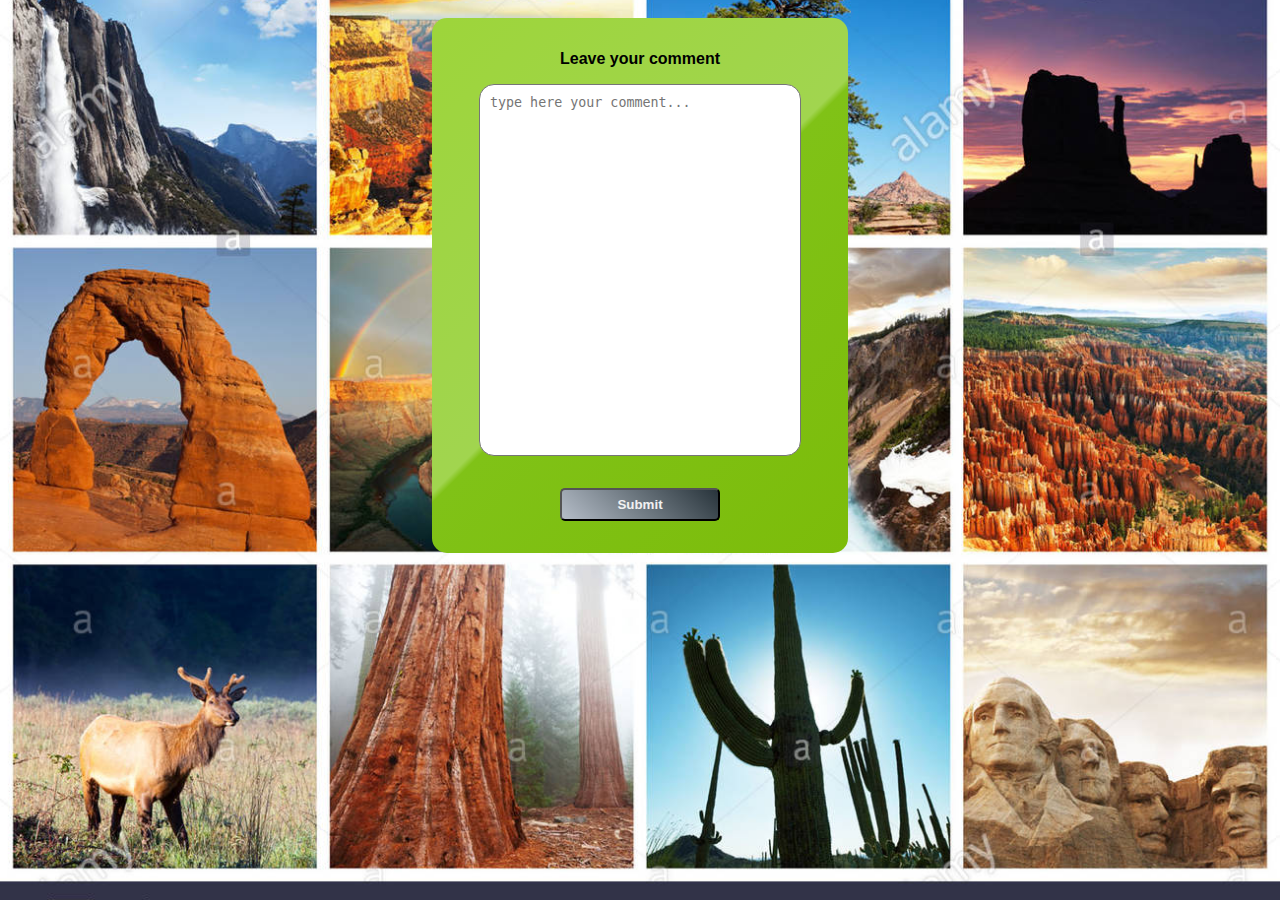
==== forms/comments.html @ 7cc3cee2 "First Commit" ====
<!DOCTYPE html>
<html lang="en">
  <head>
    <meta charset="UTF-8" />
    <meta http-equiv="X-UA-Compatible" content="IE=edge" />
    <meta name="viewport" content="width=device-width, initial-scale=1.0" />
    
    <title>Document</title>
    <link rel="stylesheet" href="styleComments.css" />
    <link rel="stylesheet" href="../style.css">
    <link href="https://fonts.googleapis.com/css2?family=Prompt:ital,wght@1,300&display=swap" rel="stylesheet">
  </head>
  <body id="body">
    <div class="main">
      <label for="comments">Leave your comment</label>
      <div class="box__txt">
        <textarea name="comments" id="comments" cols="30" rows="10" placeholder="type here your comment..."></textarea>
      </div>
      <button id="btn">Submit</button>
    </div>
  </body>
 <script src="index.js"></script>
 <script src="../like.js"></script>
</html>
---- forms/styleComments.css ----
body {
  display: flex;
  justify-content: center;
  align-items: center;
  background: -webkit-linear-gradient(
    left,
    rgba(63, 76, 107, 1) 0%,
    rgba(63, 76, 107, 1) 100%
  );
  font-family: "Prompt", sans-serif;
  background: url(../images/backgroundComments.jpg) no-repeat 50% 50% / cover;
  
}



.main {
  width: 22rem;
  height: auto;
  padding: 2rem;
  background: -webkit-linear-gradient(
    -45deg,
    rgba(157, 213, 58, 1) 0%,
    rgba(161, 213, 79, 1) 50%,
    rgba(128, 194, 23, 1) 51%,
    rgba(124, 188, 10, 1) 100%
  );

  border-radius: 15px;
  text-align: center;
}

@media only screen and (max-width: 400px){
   .main{
     width: 15rem;
   }


}

.alert-div{
  width: 200px;
  height: 100px;
  border-radius: 10px;
  border: 1px solid #e31b6d;
  text-align: center;
  position: absolute;
  top: 20px;
  background: -webkit-linear-gradient(left, #ffffff 0%,#e5e5e5 100%);
  color: #1c1c1c;
  padding: 20px;
  font-size: 15px;
  font-weight: bold;
}

.box__txt {
  display: flex;
  justify-content: center;
  align-items: center;
  margin-top: 1em;
}

label {
  font-weight: bold;
}

textarea {
  margin-left: auto;
  margin-right: auto;
  resize: none;
  width: 300px;
  height: 350px;
  border-radius: 15px;
  padding: 10px;
}

button {
  margin-top: 2rem;
  width: 12em;
  height: 2.5em;
  border-radius: 5px;
  background: -webkit-linear-gradient(45deg, rgba(181,189,200,1) 0%,rgba(130,140,149,1) 36%,rgba(40,52,59,1) 100%); 
  font-weight: bolder;
  color: #f1f1f1;
  cursor: pointer;
 
}

button:focus,
button:hover{
  color: yellow;
   transition: 0.4s;
}

/* =======================
background list for comment
=================*/

/* background: url(../images/SanFRA_comment.jpg) no-repeat 50% 50% / cover;

background: url(../images/VegasComment.jpg) no-repeat 50% 50% / cover;

background: url(../images/ManhattanComment.jpg) no-repeat 50% 50% / cover;*/
---- style.css ----
body {
  display: flex;
  align-items: center;
  justify-content: space-around;
  padding: 10px;
  font-family: "Open Sans", sans-serif;
}

@media only screen and (max-width: 1300px ){
  body{
    display: flex;
    flex-wrap: wrap;
  }
}


.card {
  width: 370px;
  height: auto;
  border-radius: 15px;
  padding: 5px;
  box-shadow: 0 4px 8px 0 rgba(0, 0, 0, 0.2);
  margin: 20px 20px;
  transition: 0.3s;
  text-align: center;
	position: relative;
}

/* .card img:hover{
	opacity: 0.3;
  filter: grayscale(100%);
}

#symbol{
	position: absolute;
	top: 25%;
	left: 43%;
	border-radius: 50%;
  font-size: 34px;
  color: #000000;
  width: 60px;
  height: 60px;
  line-height: 60px;
  background: #ffffff;
  transform: translate(-50%, -50%) scale(0);
  transition: transform 300ms 0ms cubic-bezier(0.6, -0.28, 0.735, 0.045); 
} 

#symbol:hover{
	transform: translate(-50%, -50%) scale(1);
  transition: transform 300ms 100ms cubic-bezier(0.175, 0.885, 0.32, 1.275);
} */ 

/*MOBILE*/

@media (max-width: 400px){
  .card{
    width: 250px;
  }
  
  img{
    max-width: 80%;
    height: auto;
    margin-top: 10px;
  }

  p{
    font-size: 18px;
  }

  .a_down{
    font-size: 15px;
  }
}


.like.selected {
	color: #e31b6d;
}


.card:hover {
  box-shadow: 0 8px 16px 0 rgba(0, 0, 0, 0.2);
  transform: scale(1.1);
  transition: 1s;
}

img {
  width: 350px;
  max-height: 210px;
  border-radius: 10px;
  cursor: pointer;
}

.cont-city-name {
  display: block;
  margin-left: auto;
  margin-right: auto;
  text-align: center;
  width: 250px;
}

h3 {
  font-weight: bold;
  border-bottom: 1px solid #e31b6d;
  font-size: 22px;
  padding-bottom: 10px;
  margin-bottom: 10px;
}

.cont_down {
  display: flex;
  margin-top: 5px;

  padding: 5px;
  margin-left: 10px;
  margin-right: 10px;
  background: -webkit-linear-gradient(
    -45deg,
    #ffffff 0%,
    #f1f1f1 50%,
    #e1e1e1 51%,
    #f6f6f6 100%
  );
  border-radius: 5px;
}

.like-div{
  width: 200px;
  height: 100px;
  border-radius: 10px;
  border: 1px solid #e31b6d;
  text-align: center;
  position: absolute;
  top: 20px;
  background: -webkit-linear-gradient(left, #ffffff 0%,#e5e5e5 100%);
  color: #1c1c1c;
  padding: 10px;
  font-size: 15px;
  font-weight: bold;
}


/*.btnBox{
  margin-top: 50px;
}*/

.removeBtn{
  border-radius: 50%;
  text-align: center;
  width: 5px;
  height: auto;
  background-color: #e31b6d;
  color: #e31b6d;
  font-weight: bold;
  padding: 10px;
}



.like {
  width: 50%;
  text-align: center;
  color: #1c1c1c;
  cursor: pointer;
  position: relative;
	animation: heartbeat 1s infinite;
}

@keyframes heartbeat{
	0%{
		transform: scale(.75);
	}
	20%{
		transform: scale(1);
	}
	40%{
		transform: scale(.75);
	}
	60%{
		transform: scale(1);
	}
	80%{
		transform: scale(.75);
	}
	100%{
		transform: scale(.75);
	}
}

.about {
  text-align: center;
}

i {
  position: absolute;
  color: #e31b6d;
  cursor: pointer;
}



.a_down {
  border-radius: 25px;
  background: -webkit-linear-gradient(
    -45deg,
    #fceabb 0%,
    #fccd4d 50%,
    #f8b500 51%,
    #fbdf93 100%
  );
  padding: 5px 20px;
  cursor: pointer;
  text-decoration: none;
  color: #302b2d;
  transition: color ease-in-out 0.5ms;
}

.a_down:focus,
.a_down:hover{
  color: #e31b6d;
  
}
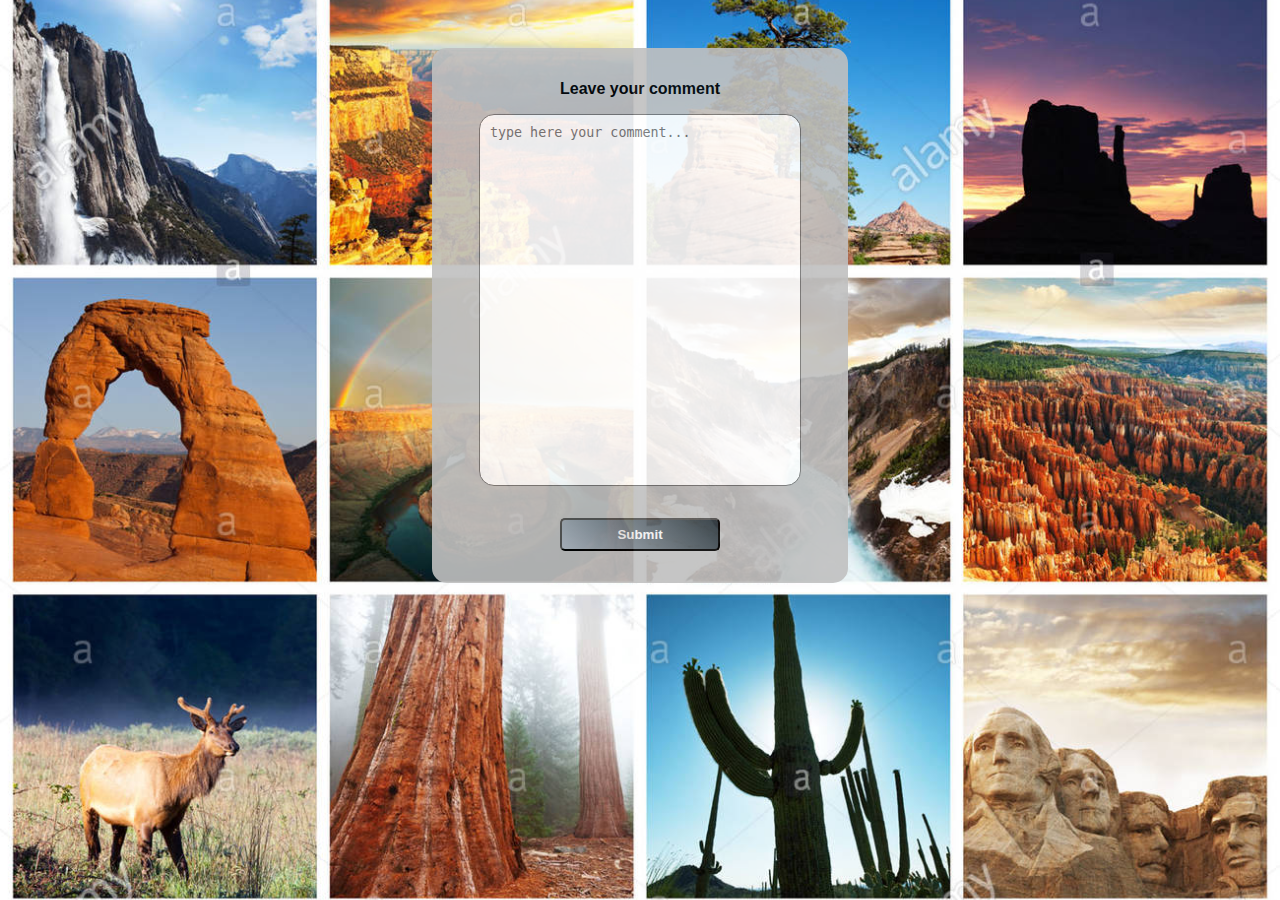
==== commit 7eea6f08: "cleanup & responsive" ====
--- a/forms/comments.html
+++ b/forms/comments.html
@@ -12,10 +12,12 @@
   </head>
   <body id="body">
     <div class="main">
+		<section>
       <label for="comments">Leave your comment</label>
       <div class="box__txt">
         <textarea name="comments" id="comments" cols="30" rows="10" placeholder="type here your comment..."></textarea>
       </div>
+		</section>
       <button id="btn">Submit</button>
     </div>
   </body>
--- a/forms/styleComments.css
+++ b/forms/styleComments.css
@@ -18,16 +18,11 @@
   width: 22rem;
   height: auto;
   padding: 2rem;
-  background: -webkit-linear-gradient(
-    -45deg,
-    rgba(157, 213, 58, 1) 0%,
-    rgba(161, 213, 79, 1) 50%,
-    rgba(128, 194, 23, 1) 51%,
-    rgba(124, 188, 10, 1) 100%
-  );
-
+  background-color:#C0C0C0;
+  opacity: .9;
   border-radius: 15px;
   text-align: center;
+	z-index: -1;
 }
 
 @media only screen and (max-width: 400px){
--- a/style.css
+++ b/style.css
@@ -5,10 +5,11 @@
 
 body {
   display: flex;
-  align-items: center;
+	align-content: center;
   justify-content: space-around;
   padding: 10px;
   font-family: "Open Sans", sans-serif;
+  padding: 40px;
 }
 
 @media only screen and (max-width: 1300px ){
@@ -20,10 +21,10 @@
 
 
 .card {
-  width: 370px;
-  height: auto;
   border-radius: 15px;
-  padding: 5px;
+  padding: 15px;
+	padding-top: 20px;
+	padding-bottom: 20px;	
   box-shadow: 0 4px 8px 0 rgba(0, 0, 0, 0.2);
   margin: 20px 20px;
   transition: 0.3s;
@@ -31,46 +32,105 @@
 	position: relative;
 }
 
-/* .card img:hover{
+
+img{
+	width:350px;
+	height: 270px;
+	max-height: 210px;
+	border-radius: 20px;
+	cursor: pointer;
+	vertical-align: top;
+	
+}
+
+
+.lightblue{
+	background-color:#ADD8E6;
+	border-radius: 20px;
+}
+
+.orange{
+	background-color: #f8b500;
+	border-radius: 20px;
+}
+
+.green{
+	background-color: #7FFFD4;
+	border-radius: 20px;
+}
+
+.red{
+	background-color: coral;
+	border-radius: 20px;
+}
+
+
+.box_item:hover img{
 	opacity: 0.3;
   filter: grayscale(100%);
 }
 
-#symbol{
+.box_item *{
+	transition: all .35s ease-in-out;
+}
+
+box-item {
+	transform: translate(-50%, -50%) scale(0);
+	transition: transform 300ms 0ms cubic-bezier(0.6, -0.28, 0.735, 0.045);
+	border-radius: 20px;
+}
+
+box-item:hover {
+	transform: translate(-50%, -50%) scale(1);
+	transition: transform 300ms 100ms cubic-bezier(0.175, 0.885, 0.32, 1.275);
+}
+
+.span_symbol{
 	position: absolute;
-	top: 25%;
-	left: 43%;
-	border-radius: 50%;
-  font-size: 34px;
-  color: #000000;
-  width: 60px;
-  height: 60px;
-  line-height: 60px;
-  background: #ffffff;
-  transform: translate(-50%, -50%) scale(0);
-  transition: transform 300ms 0ms cubic-bezier(0.6, -0.28, 0.735, 0.045); 
-} 
-
-#symbol:hover{
-	transform: translate(-50%, -50%) scale(1);
-  transition: transform 300ms 100ms cubic-bezier(0.175, 0.885, 0.32, 1.275);
-} */ 
+  top: 25%;
+  left: 45%;
+	border-radius: 45px;
+	background: #ffffff;
+	width: 40px;
+	height: 40px;
+}
+
+
+.material-symbols-outlined{
+	position: absolute;
+	color: #e31b6d;
+  left: 20%;
+	top: 20%;
+}
+
 
 /*MOBILE*/
 
 @media (max-width: 400px){
   .card{
-    width: 250px;
+    width: auto;
   }
   
   img{
-    max-width: 80%;
-    height: auto;
-    margin-top: 10px;
-  }
+    max-width: 280px;
+    height: 180px;
+  }
+
+	.span_symbol{
+		top: 20%;
+		left: 45%;
+		width: 35px;
+		height: 35px;
+	}
+
+
+.material-symbols-outlined{
+  left: 16%;
+	top: 20%;
+}
 
   p{
-    font-size: 18px;
+    font-size: 15px;
   }
 
   .a_down{
@@ -82,6 +142,8 @@
 .like.selected {
 	color: #e31b6d;
 }
+
+
 
 
 .card:hover {
@@ -90,12 +152,6 @@
   transition: 1s;
 }
 
-img {
-  width: 350px;
-  max-height: 210px;
-  border-radius: 10px;
-  cursor: pointer;
-}
 
 .cont-city-name {
   display: block;
@@ -116,7 +172,6 @@
 .cont_down {
   display: flex;
   margin-top: 5px;
-
   padding: 5px;
   margin-left: 10px;
   margin-right: 10px;
@@ -197,7 +252,7 @@
   text-align: center;
 }
 
-i {
+#i_arrow {
   position: absolute;
   color: #e31b6d;
   cursor: pointer;
